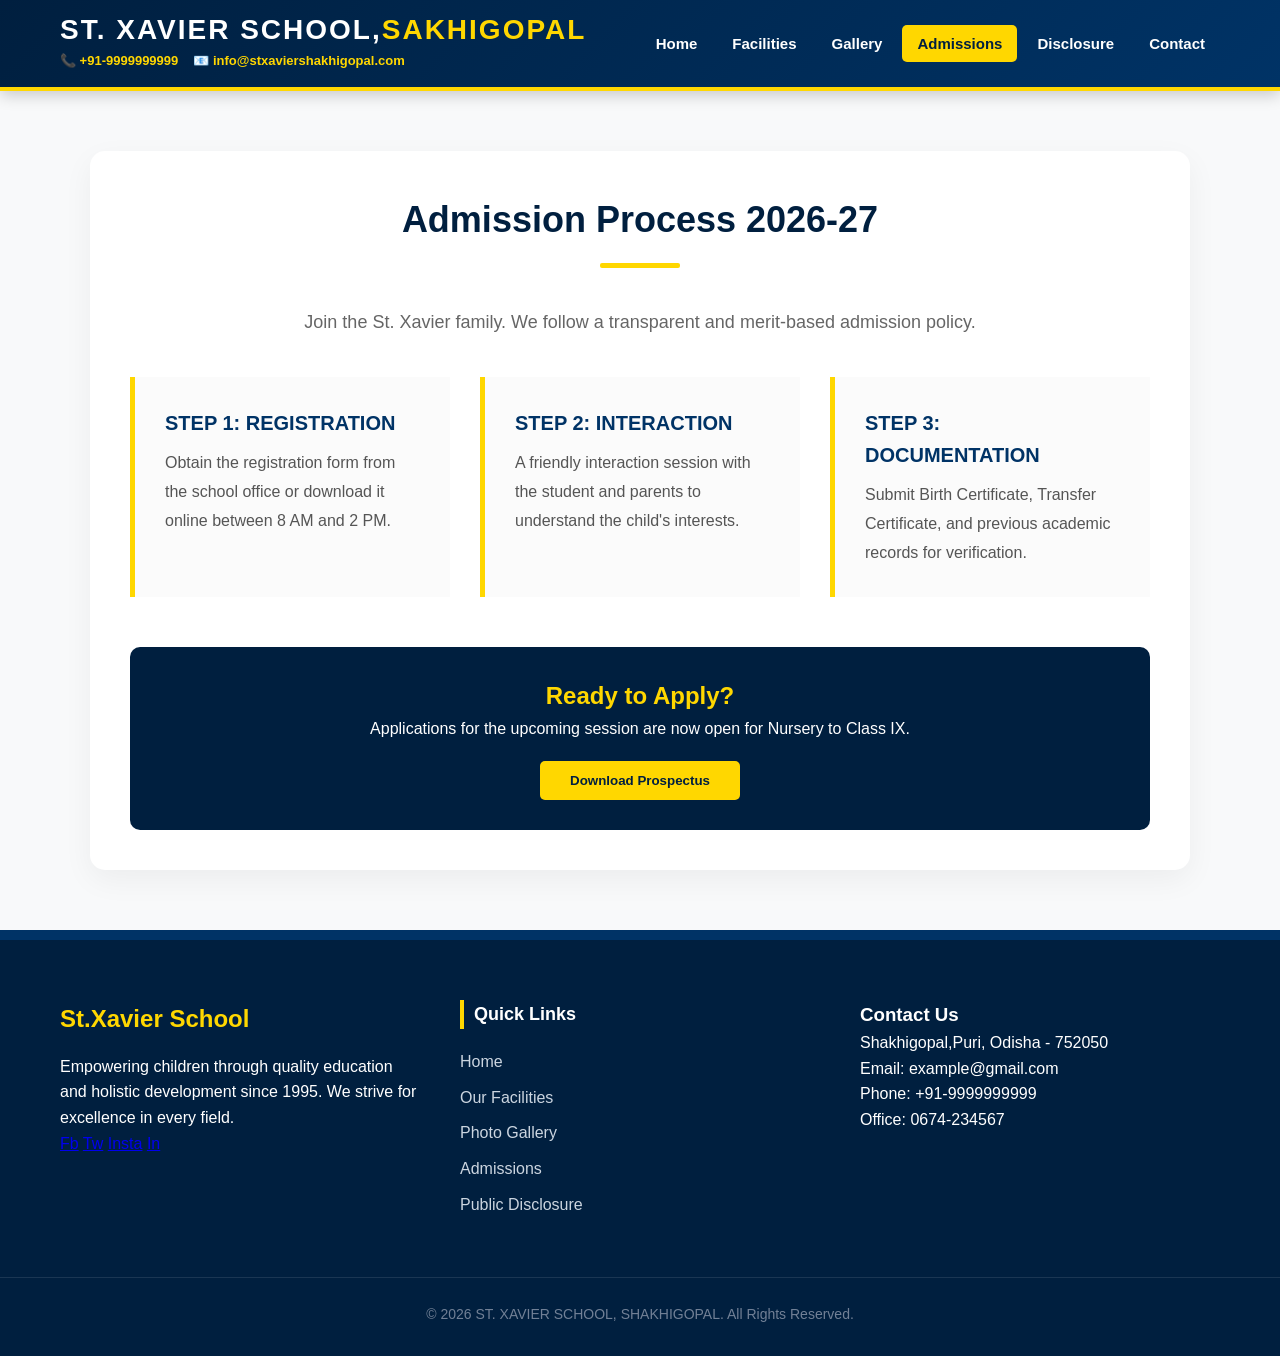
==== admissions.html @ e4fa6ab5 "first commit" ====
<!DOCTYPE html>
<html lang="en">
<head>
    <meta charset="UTF-8">
    <meta name="viewport" content="width=device-width, initial-scale=1.0">
    <title>Admissions | St. Xavier School</title>
    <link rel="stylesheet" href="style.css">
    <link rel="stylesheet" href="https://cdnjs.cloudflare.com/ajax/libs/font-awesome/6.0.0/css/all.min.css">
</head>
<body>
   <header>
    <div class="container">
        <div class="navbar">
            <div class="logo-container">
                <div class="logo">
                    ST. XAVIER SCHOOL,<span>SAKHIGOPAL</span>
                </div>
                <div class="logo-contact">
                    <span>📞 +91-9999999999</span>
                    <span>📧 info@stxaviershakhigopal.com</span>
                </div>
            </div>

            <nav>
                <ul class="nav-links">
                    <li><a href="index.html">Home</a></li>
                    <li><a href="facilities.html">Facilities</a></li>
                    <li><a href="gallery.html">Gallery</a></li>
                    <li><a href="admissions.html" class="active">Admissions</a></li>
                    <li><a href="mandatory.html">Disclosure</a></li>
                    <li><a href="contact.html">Contact</a></li>
                </ul>
            </nav>
        </div>
    </div>
</header> 
    <main class="container">
    <div class="page-content">
        <h1 class="content-title">Admission Process 2026-27</h1>
        
        <div style="text-align: center; margin-bottom: 40px;">
            <p style="font-size: 18px; color: #666;">Join the St. Xavier family. We follow a transparent and merit-based admission policy.</p>
        </div>

        <div class="feature-box">
            <div class="card" style="border-left-color: var(--secondary);">
                <h3>Step 1: Registration</h3>
                <p>Obtain the registration form from the school office or download it online between 8 AM and 2 PM.</p>
            </div>
            <div class="card" style="border-left-color: var(--secondary);">
                <h3>Step 2: Interaction</h3>
                <p>A friendly interaction session with the student and parents to understand the child's interests.</p>
            </div>
            <div class="card" style="border-left-color: var(--secondary);">
                <h3>Step 3: Documentation</h3>
                <p>Submit Birth Certificate, Transfer Certificate, and previous academic records for verification.</p>
            </div>
        </div>

        <div style="margin-top: 50px; background: var(--dark); color: white; padding: 30px; border-radius: 10px; text-align: center;">
            <h2 style="color: var(--secondary);">Ready to Apply?</h2>
            <p>Applications for the upcoming session are now open for Nursery to Class IX.</p>
            <button style="margin-top: 20px; background: var(--secondary); color: var(--dark); padding: 12px 30px; border: none; font-weight: 800; border-radius: 5px; cursor: pointer;">Download Prospectus</button>
        </div>
    </div>
</main>

    <footer>
    <div class="container footer-grid">
        <div class="footer-brand">
            <h2>St.Xavier School</h2>
            <p>Empowering children through quality education and holistic development since 1995. We strive for excellence in every field.</p>
            <div class="social-icons">
                <a href="#">Fb</a>
                <a href="#">Tw</a>
                <a href="#">Insta</a>
                <a href="#">In</a>
            </div>
        </div>
        <div class="footer-links">
            <h3>Quick Links</h3>
            <ul>
                <li><a href="index.html">Home</a></li>
                <li><a href="facilities.html">Our Facilities</a></li>
                <li><a href="gallery.html">Photo Gallery</a></li>
                <li><a href="admissions.html">Admissions</a></li>
                <li><a href="mandatory.html">Public Disclosure</a></li>
            </ul>
        </div>
        <div class="footer-contact">
            <h3>Contact Us</h3>
            <p>Shakhigopal,Puri, Odisha - 752050</p>
            <p>Email: example@gmail.com</p>
            <p>Phone: +91-9999999999</p>
            <p>Office: 0674-234567</p>
        </div>
    </div>
    <div style="text-align: center; margin-top: 50px; padding-top: 25px; border-top: 1px solid rgba(255,255,255,0.1); color: #718096; font-size: 14px;">
            &copy; 2026 ST. XAVIER SCHOOL, SHAKHIGOPAL. All Rights Reserved.
        </div>
 
    </footer>
    <script src="script.js"></script>
</body>
</html>
---- style.css ----
/* --- Base Styles --- */
* {
    margin: 0;
    padding: 0;
    box-sizing: border-box;
    font-family: 'Segoe UI', Arial, sans-serif;
}

:root {
    --primary: #003366;
    --secondary: #FFD700; /* Vibrant Gold */
    --accent: #FF5733;
    --light: #F8F9FA;
    --dark: #001f3f;
}

body {
    background-color: var(--light);
    color: #333;
    line-height: 1.6; /* Adjusted from 3.6 to 1.6 for readability */
}

.container {
    max-width: 1200px;
    margin: auto;
    padding: 0 20px;
}

/* --- BROAD & BOLD HEADER --- */
header {
    background: linear-gradient(135deg, var(--dark) 0%, var(--primary) 100%);
    color: white;
    padding: 15px 0; /* Slightly reduced padding to balance the double-line logo */
    border-bottom: 4px solid var(--secondary);
    position: sticky;
    top: 0;
    z-index: 1000;
    box-shadow: 0 4px 15px rgba(0,0,0,0.2);
}

.navbar {
    display: flex;
    justify-content: space-between;
    align-items: center;
}

/* Updated Logo Section for Vertical Stack */
.logo-container {
    display: flex;
    flex-direction: column;
}

.logo {
    font-size: 28px;
    font-weight: 800;
    text-transform: uppercase;
    letter-spacing: 2px;
    line-height: 1.1;
}

.logo span { color: var(--secondary); }

.logo-contact {
    font-size: 13px;
    color: var(--secondary);
    font-weight: 600;
    margin-top: 5px;
    display: flex;
    gap: 15px;
}

.nav-links {
    display: flex;
    list-style: none;
    gap: 5px;
}

.nav-links li a {
    color: white;
    text-decoration: none;
    padding: 10px 15px;
    border-radius: 5px;
    font-weight: 600;
    transition: all 0.3s ease;
    font-size: 15px;
}

.nav-links li a:hover, .nav-links li a.active {
    background: var(--secondary);
    color: var(--dark);
}

/* Mobile Responsive Header */
@media (max-width: 768px) {
    .navbar {
        flex-direction: column;
        text-align: center;
    }
    .nav-links {
        margin-top: 15px;
        flex-wrap: wrap;
        justify-content: center;
    }
    .logo-contact {
        justify-content: center;
    }
}

/* --- BROAD & VIBRANT FOOTER --- */
/* footer {
    background: var(--dark);
    color: white;
    padding: 20px 0 20px 0;
    margin-top: 60px;
    border-top: 10px solid var(--primary);
} */
footer {
        background: #001f3f; color: white; padding: 60px 0 30px 0;
        border-top: 10px solid #003366; margin-top: 60px;
    }
    .footer-grid { display: grid; grid-template-columns: repeat(auto-fit, minmax(250px, 1fr)); gap: 40px; }
    .footer-brand h2 { color: #FFD700; font-size: 24px; margin-bottom: 15px; font-weight: 800; }
    .footer-links h3 { font-size: 18px; border-left: 4px solid #FFD700; padding-left: 10px; margin-bottom: 20px; }
    .footer-links ul { list-style: none; padding: 0; }
    .footer-links li { margin-bottom: 10px; }
    .footer-links a { color: #cbd5e0; text-decoration: none; transition: 0.3s; }
    .footer-links a:hover { color: #FFD700; }

    /* --- 4. RESPONSIVE --- */
    @media (max-width: 768px) {
        .navbar { flex-direction: column; text-align: center; }
        .nav-links { margin-top: 15px; flex-wrap: wrap; justify-content: center; }
        .logo-contact { justify-content: center; }
    }
/* ... remaining grid/gallery CSS from your snippet ... */

/* --- Middle Portion Styling --- */
.page-content {
    margin: 60px auto; /* Adds top/bottom and side margins */
    max-width: 1100px;
    padding: 40px;
    background: white;
    border-radius: 15px;
    box-shadow: 0 10px 30px rgba(0,0,0,0.05);
}

.content-title {
    font-size: 36px;
    color: var(--dark);
    text-align: center;
    margin-bottom: 40px;
    position: relative;
    font-weight: 800;
}

.content-title::after {
    content: '';
    display: block;
    width: 80px;
    height: 5px;
    background: var(--secondary);
    margin: 15px auto;
    border-radius: 2px;
}

.feature-box {
    display: grid;
    grid-template-columns: repeat(auto-fit, minmax(300px, 1fr));
    gap: 30px;
    margin-top: 30px;
}

.card {
    padding: 30px;
    border-left: 5px solid var(--primary);
    background: #fbfbfb;
    transition: 0.3s;
}

.card:hover {
    transform: translateY(-5px);
    background: #fff;
    box-shadow: 0 5px 15px rgba(0,0,0,0.1);
}

.card h3 {
    color: var(--primary);
    margin-bottom: 10px;
    text-transform: uppercase;
    font-size: 20px;
}

.card p {
    line-height: 1.8;
    color: #555;
}
/* --- GALLERY GRID SYSTEM --- */
.gallery-section {
    padding: 60px 0;
    margin: 0 auto;
    max-width: 1200px;
}

.gallery-grid {
    display: grid;
    grid-template-columns: repeat(auto-fit, minmax(300px, 1fr)); /* Responsive columns */
    gap: 20px; /* Space between images */
    padding: 0 20px;
}

.gallery-item {
    position: relative;
    height: 250px; /* FIXED HEIGHT */
    border-radius: 12px;
    overflow: hidden; /* Important for the hover zoom effect */
    box-shadow: 0 4px 15px rgba(0,0,0,0.1);
    border: 3px solid #fff;
    transition: transform 0.3s ease;
}

.gallery-item img {
    width: 100%;
    height: 100%;
    object-fit: cover; /* This crops the image to fit the 250px height perfectly without stretching */
    transition: transform 0.5s ease;
    display: block;
}

/* --- HOVER EFFECTS --- */
.gallery-item:hover {
    transform: translateY(-5px); /* Lifts the card up */
    border-color: #FFD700; /* Changes border to gold on hover */
    box-shadow: 0 10px 25px rgba(0,0,0,0.2);
}

.gallery-item:hover img {
    transform: scale(1.1); /* Zooms into the photo */
}

/* Overlay text (Optional) */
.gallery-overlay {
    position: absolute;
    bottom: 0;
    left: 0;
    width: 100%;
    padding: 15px;
    background: linear-gradient(transparent, rgba(0, 31, 63, 0.8));
    color: #FFD700;
    font-weight: 700;
    font-size: 14px;
    opacity: 0;
    transition: 0.3s ease;
}

.gallery-item:hover .gallery-overlay {
    opacity: 1;
}
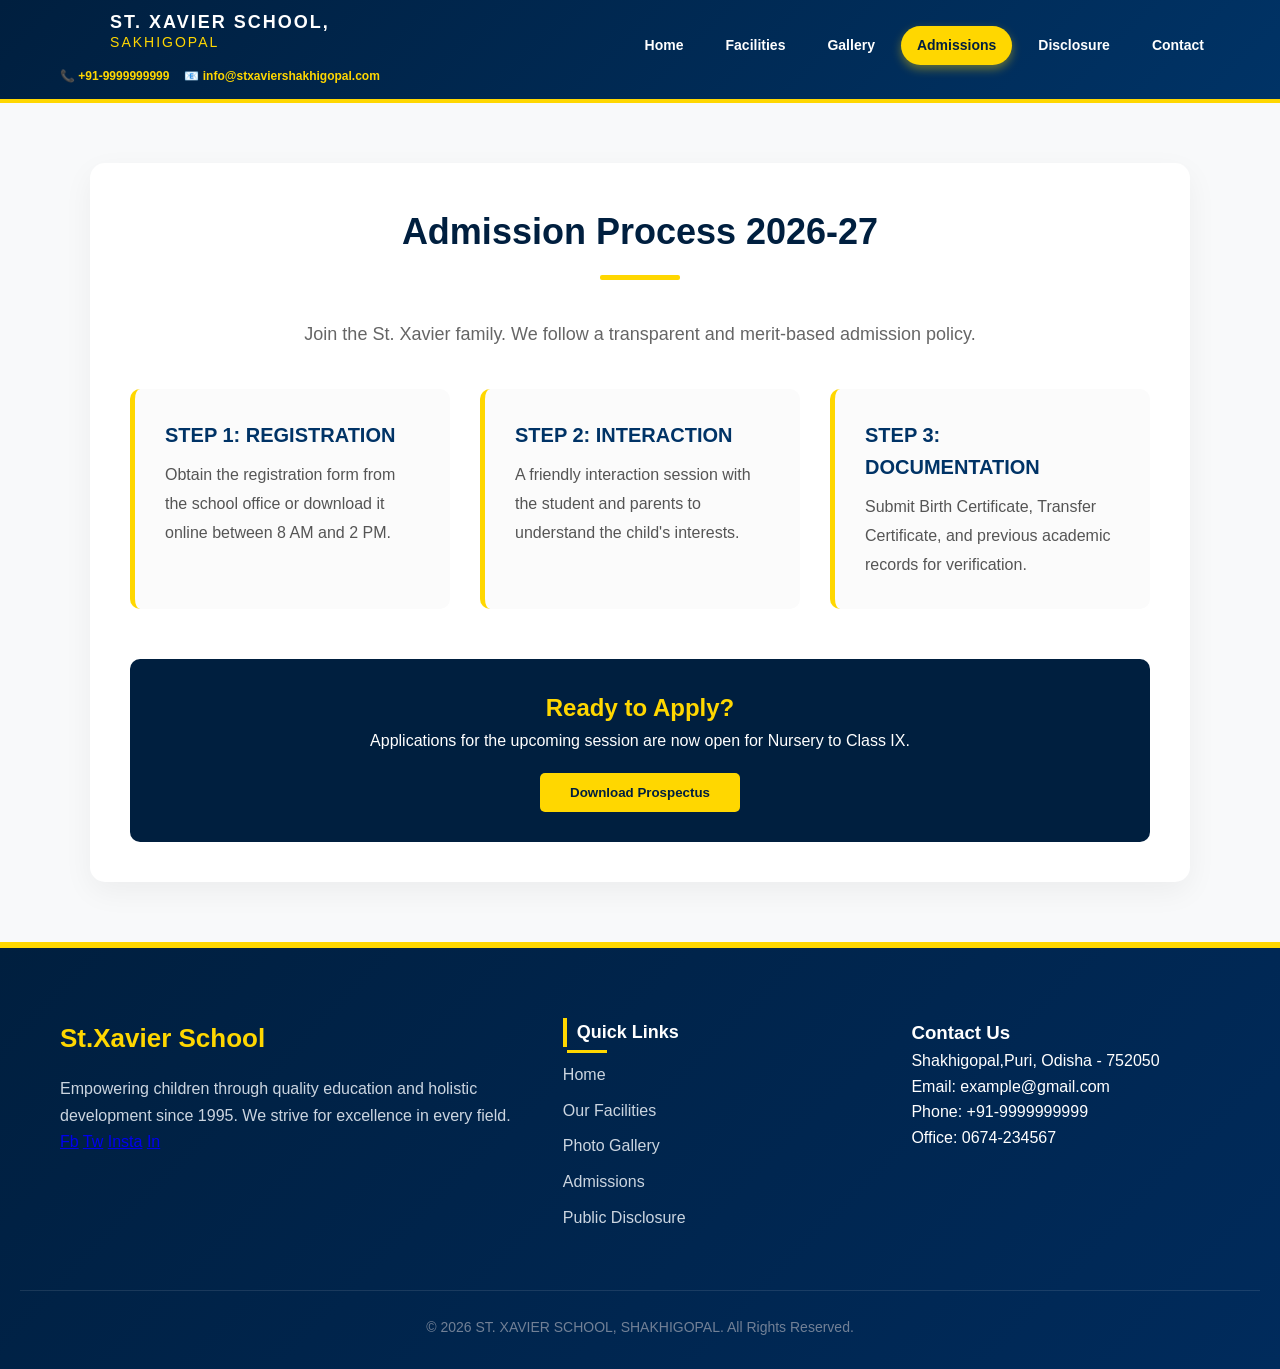
==== commit 0a4e0530: "Fix indentation in admissions.html" ====
--- a/admissions.html
+++ b/admissions.html
@@ -10,7 +10,7 @@
 <body>
    <header>
     <div class="container">
-        <div class="navbar">
+        <div class="navbar"> 
             <div class="logo-container">
                 <div class="logo">
                     ST. XAVIER SCHOOL,<span>SAKHIGOPAL</span>
@@ -102,4 +102,4 @@
     </footer>
     <script src="script.js"></script>
 </body>
-</html>+</html>
--- a/style.css
+++ b/style.css
@@ -11,7 +11,283 @@
     --secondary: #FFD700; /* Vibrant Gold */
     --accent: #FF5733;
     --light: #F8F9FA;
+    --dark: #001f3f;/* --- IMPROVED COLOR SYSTEM --- */
+:root {
+    --primary: #003366;
+    --primary-light: #00509e;
+    --secondary: #FFD700;
+    --accent: #ff7a00;
+    --light: #f4f7fb;
     --dark: #001f3f;
+
+    --shadow: 0 8px 25px rgba(0,0,0,0.08);
+    --transition: all 0.3s ease;
+}
+
+/* --- HEADER (PERFECT ALIGNMENT + EFFECTS) --- */
+header {
+    background: linear-gradient(135deg, var(--dark), var(--primary));
+    color: white;
+    padding: 12px 0;
+    border-bottom: 4px solid var(--secondary);
+    position: sticky;
+    top: 0;
+    z-index: 1000;
+    box-shadow: var(--shadow);
+}
+
+/* NAVBAR LAYOUT */
+.navbar {
+    display: flex;
+    justify-content: space-between;
+    align-items: center;
+}
+
+/* LOGO SECTION */
+.logo-container {
+    display: flex;
+    align-items: center;
+    gap: 12px;
+}
+
+.logo-img {
+    width: 50px;
+    height: 50px;
+    object-fit: contain;
+}
+
+/* SCHOOL NAME */
+.logo {
+    font-size: 18px;
+    font-weight: 600;
+    line-height: 1.2;
+}
+
+.logo span {
+    display: block;
+    font-size: 14px;
+    font-weight: 400;
+}
+
+/* CONTACT */
+.logo-contact {
+    font-size: 12px;
+    display: flex;
+    gap: 15px;
+}
+
+/* NAVIGATION */
+.nav-links {
+    list-style: none;
+    display: flex;
+    gap: 25px;
+}
+
+.nav-links li a {
+    text-decoration: none;
+    color: #000;
+    font-weight: 500;
+}
+
+.nav-links li a.active {
+    color: #D4AF37;
+}/* NAVIGATION */
+.nav-links {
+    display: flex;
+    align-items: center;
+    gap: 10px;
+}
+
+.nav-links li {
+    list-style: none;
+}
+
+.nav-links li a {
+    display: inline-block;
+    padding: 8px 16px;
+    border-radius: 25px;
+    font-size: 14px;
+    font-weight: 600;
+    color: white;
+    text-decoration: none;
+    position: relative;
+    overflow: hidden;
+    transition: var(--transition);
+}
+
+/* hover underline animation */
+.nav-links li a::after {
+    content: '';
+    position: absolute;
+    bottom: 5px;
+    left: 50%;
+    width: 0%;
+    height: 2px;
+    background: var(--secondary);
+    transition: 0.3s;
+    transform: translateX(-50%);
+}
+
+.nav-links li a:hover::after {
+    width: 60%;
+}
+
+.nav-links li a:hover,
+.nav-links li a.active {
+    background: var(--secondary);
+    color: var(--dark);
+    box-shadow: 0 4px 10px rgba(255,215,0,0.4);
+}
+
+/* --- FOOTER (BETTER GRID + ALIGNMENT) --- */
+footer {
+    background: linear-gradient(135deg, var(--dark), #002b5c);
+    color: white;
+    padding: 70px 20px 30px;
+    margin-top: 60px;
+    border-top: 6px solid var(--secondary);
+}
+
+/* GRID FIX */
+.footer-grid {
+    max-width: 1200px;
+    margin: auto;
+    display: grid;
+    grid-template-columns: 1.5fr 1fr 1fr;
+    gap: 40px;
+    align-items: flex-start;
+}
+
+/* BRAND SECTION */
+.footer-brand h2 {
+    color: var(--secondary);
+    font-size: 26px;
+    margin-bottom: 15px;
+}
+
+.footer-brand p {
+    color: #cbd5e0;
+    line-height: 1.7;
+}
+
+/* LINKS */
+.footer-links h3 {
+    font-size: 18px;
+    margin-bottom: 15px;
+    position: relative;
+}
+
+/* underline effect */
+.footer-links h3::after {
+    content: '';
+    width: 40px;
+    height: 3px;
+    background: var(--secondary);
+    position: absolute;
+    bottom: -6px;
+    left: 0;
+}
+
+.footer-links ul {
+    list-style: none;
+}
+
+.footer-links li {
+    margin-bottom: 10px;
+}
+
+.footer-links a {
+    color: #cbd5e0;
+    text-decoration: none;
+    transition: var(--transition);
+}
+
+/* hover slide effect */
+.footer-links a:hover {
+    color: var(--secondary);
+    padding-left: 6px;
+}
+
+/* FOOTER BOTTOM */
+.footer-bottom {
+    text-align: center;
+    margin-top: 40px;
+    padding-top: 20px;
+    border-top: 1px solid rgba(255,255,255,0.1);
+    font-size: 14px;
+    color: #94a3b8;
+}
+
+/* --- EXTRA VISUAL IMPROVEMENTS --- */
+
+/* CARD ENHANCEMENT */
+.card {
+    border-radius: 10px;
+    transition: var(--transition);
+    position: relative;
+}
+
+.card::before {
+    content: '';
+    position: absolute;
+    inset: 0;
+    border-radius: 10px;
+    background: linear-gradient(120deg, transparent, rgba(255,215,0,0.2), transparent);
+    opacity: 0;
+    transition: 0.4s;
+}
+
+.card:hover::before {
+    opacity: 1;
+}
+
+.card:hover {
+    transform: translateY(-8px);
+}
+
+/* BUTTON STYLE (if used) */
+button {
+    background: linear-gradient(135deg, var(--secondary), var(--accent));
+    border: none;
+    padding: 12px 20px;
+    border-radius: 25px;
+    color: var(--dark);
+    font-weight: 700;
+    cursor: pointer;
+    transition: var(--transition);
+}
+
+button:hover {
+    transform: scale(1.05);
+    box-shadow: 0 6px 15px rgba(255,215,0,0.4);
+}
+
+/* --- RESPONSIVE FIX --- */
+@media (max-width: 900px) {
+    .footer-grid {
+        grid-template-columns: 1fr;
+        text-align: center;
+    }
+
+    .footer-links h3::after {
+        left: 50%;
+        transform: translateX(-50%);
+    }
+
+    .navbar {
+        flex-direction: column;
+        gap: 10px;
+    }
+
+    .nav-links {
+        flex-wrap: wrap;
+        justify-content: center;
+    }
+
+    .logo-contact {
+        justify-content: center;
+    }
+}
 }
 
 body {
@@ -254,4 +530,4 @@
 
 .gallery-item:hover .gallery-overlay {
     opacity: 1;
-}+}
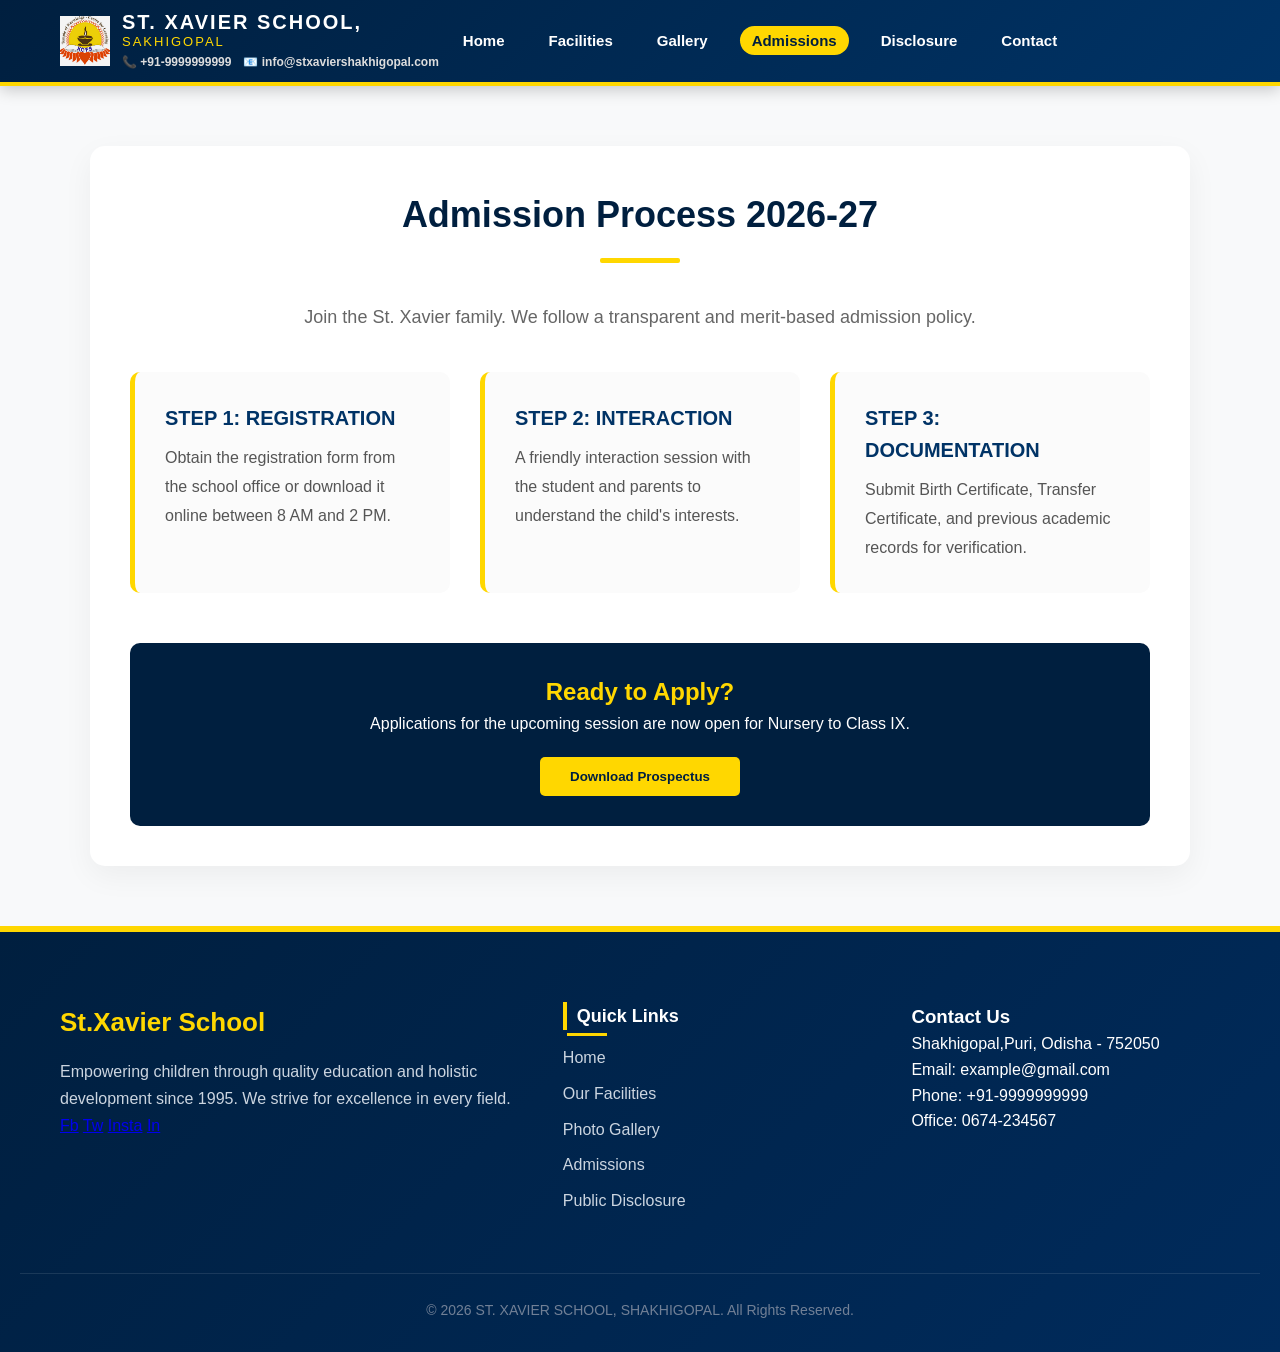
==== commit d799cd92: "Fix logo container structure in admissions.html" ====
--- a/admissions.html
+++ b/admissions.html
@@ -12,6 +12,10 @@
     <div class="container">
         <div class="navbar"> 
             <div class="logo-container">
+                <div class="logo-container">
+                <img src="image/LOGO.jpeg" alt="School Logo" class="logo-img">
+
+                <div>
                 <div class="logo">
                     ST. XAVIER SCHOOL,<span>SAKHIGOPAL</span>
                 </div>
--- a/style.css
+++ b/style.css
@@ -25,29 +25,33 @@
 }
 
 /* --- HEADER (PERFECT ALIGNMENT + EFFECTS) --- */
+/* ===== CLEAN HEADER (FINAL FIX) ===== */
+
 header {
-    background: linear-gradient(135deg, var(--dark), var(--primary));
+    background: linear-gradient(135deg, #001f3f, #003366);
     color: white;
-    padding: 12px 0;
-    border-bottom: 4px solid var(--secondary);
+    padding: 10px 0;
+    border-bottom: 4px solid #FFD700;
     position: sticky;
     top: 0;
     z-index: 1000;
-    box-shadow: var(--shadow);
-}
-
-/* NAVBAR LAYOUT */
+}
+
+/* NAVBAR MAIN */
 .navbar {
     display: flex;
     justify-content: space-between;
     align-items: center;
 }
 
-/* LOGO SECTION */
-.logo-container {
-    display: flex;
+/* LEFT SIDE (LOGO + TEXT) */
+
+   .logo-container {
+    display: flex;
+    flex-direction: row;   /* ✅ important */
     align-items: center;
     gap: 12px;
+
 }
 
 .logo-img {
@@ -58,88 +62,68 @@
 
 /* SCHOOL NAME */
 .logo {
-    font-size: 18px;
-    font-weight: 600;
+    font-size: 20px;
+    font-weight: 700;
     line-height: 1.2;
 }
 
 .logo span {
     display: block;
-    font-size: 14px;
+    font-size: 13px;
     font-weight: 400;
+    color: #FFD700;
 }
 
 /* CONTACT */
 .logo-contact {
     font-size: 12px;
     display: flex;
-    gap: 15px;
-}
-
-/* NAVIGATION */
+    gap: 12px;
+    margin-top: 3px;
+    color: #ddd;
+}
+
+/* RIGHT SIDE NAV */
 .nav-links {
     list-style: none;
     display: flex;
-    gap: 25px;
+    gap: 20px;
+    align-items: center;
 }
 
 .nav-links li a {
     text-decoration: none;
-    color: #000;
-    font-weight: 500;
-}
-
-.nav-links li a.active {
-    color: #D4AF37;
-}/* NAVIGATION */
-.nav-links {
-    display: flex;
-    align-items: center;
-    gap: 10px;
-}
-
-.nav-links li {
-    list-style: none;
-}
-
-.nav-links li a {
-    display: inline-block;
-    padding: 8px 16px;
-    border-radius: 25px;
-    font-size: 14px;
+    color: white;
     font-weight: 600;
-    color: white;
-    text-decoration: none;
-    position: relative;
-    overflow: hidden;
-    transition: var(--transition);
-}
-
-/* hover underline animation */
-.nav-links li a::after {
-    content: '';
-    position: absolute;
-    bottom: 5px;
-    left: 50%;
-    width: 0%;
-    height: 2px;
-    background: var(--secondary);
+    padding: 6px 12px;
+    border-radius: 20px;
     transition: 0.3s;
-    transform: translateX(-50%);
-}
-
-.nav-links li a:hover::after {
-    width: 60%;
-}
-
+}
+
+/* HOVER + ACTIVE */
 .nav-links li a:hover,
 .nav-links li a.active {
-    background: var(--secondary);
-    color: var(--dark);
-    box-shadow: 0 4px 10px rgba(255,215,0,0.4);
-}
-
-/* --- FOOTER (BETTER GRID + ALIGNMENT) --- */
+    background: #FFD700;
+    color: #001f3f;
+}
+
+/* ===== RESPONSIVE ===== */
+@media (max-width: 768px) {
+    .navbar {
+        flex-direction: column;
+        gap: 10px;
+        text-align: center;
+    }
+
+    .nav-links {
+        flex-wrap: wrap;
+        justify-content: center;
+    }
+
+    .logo-contact {
+        justify-content: center;
+    }
+}/* --- FOOTER (BETTER GRID + ALIGNMENT) --- */
 footer {
     background: linear-gradient(135deg, var(--dark), #002b5c);
     color: white;
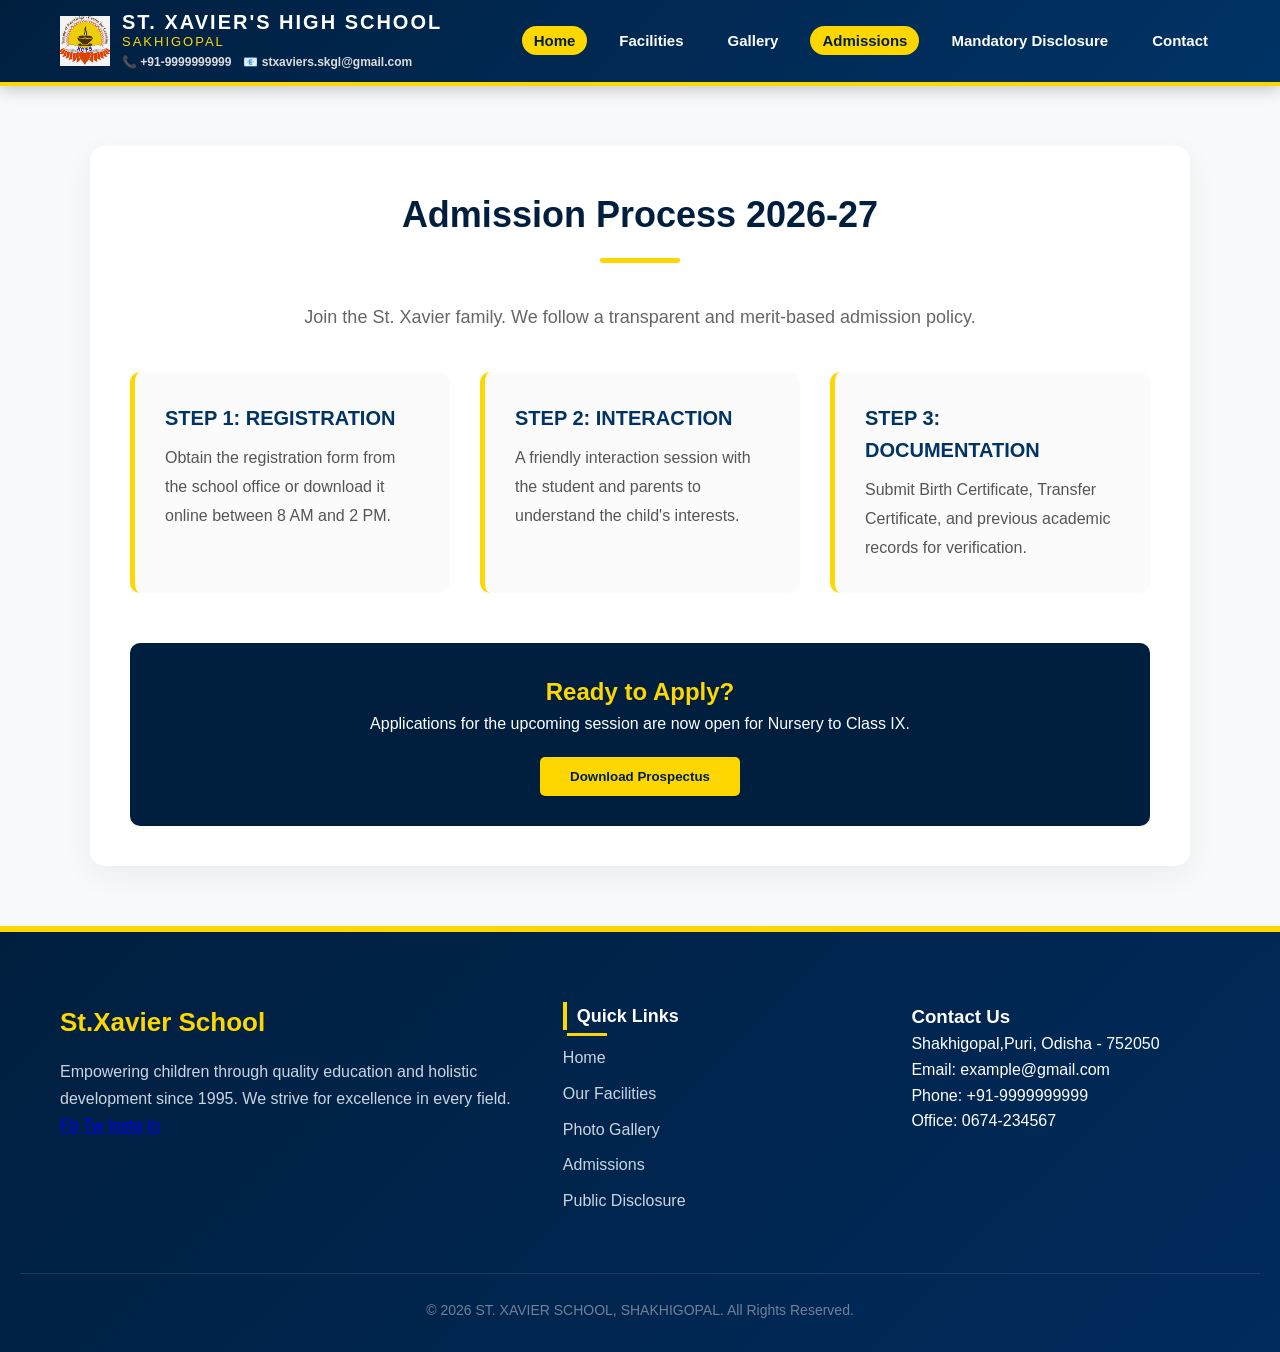
==== commit 7ab67a7f: "Update admissions page header and contact details" ====
--- a/admissions.html
+++ b/admissions.html
@@ -8,36 +8,43 @@
     <link rel="stylesheet" href="https://cdnjs.cloudflare.com/ajax/libs/font-awesome/6.0.0/css/all.min.css">
 </head>
 <body>
-   <header>
+  <header>
     <div class="container">
-        <div class="navbar"> 
+        <div class="navbar">
+
+            <!-- LEFT -->
             <div class="logo-container">
-                <div class="logo-container">
                 <img src="image/LOGO.jpeg" alt="School Logo" class="logo-img">
 
                 <div>
-                <div class="logo">
-                    ST. XAVIER SCHOOL,<span>SAKHIGOPAL</span>
-                </div>
-                <div class="logo-contact">
-                    <span>📞 +91-9999999999</span>
-                    <span>📧 info@stxaviershakhigopal.com</span>
+                    <div class="logo">
+                        ST. XAVIER'S HIGH SCHOOL
+                        <span>SAKHIGOPAL</span>
+                    </div>
+
+                    <div class="logo-contact">
+                        <span>📞 +91-9999999999</span>
+                        <span>📧 stxaviers.skgl@gmail.com</span>
+                    </div>
                 </div>
             </div>
 
+            <!-- RIGHT -->
             <nav>
                 <ul class="nav-links">
-                    <li><a href="index.html">Home</a></li>
+                    <li><a href="index.html" class="active">Home</a></li>
                     <li><a href="facilities.html">Facilities</a></li>
                     <li><a href="gallery.html">Gallery</a></li>
-                    <li><a href="admissions.html" class="active">Admissions</a></li>
-                    <li><a href="mandatory.html">Disclosure</a></li>
+                    <li><a href="admissions.html">Admissions</a></li>
+                    <li><a href="mandatory.html">Mandatory Disclosure</a></li>
                     <li><a href="contact.html">Contact</a></li>
                 </ul>
             </nav>
+
         </div>
     </div>
-</header> 
+</header>
+
     <main class="container">
     <div class="page-content">
         <h1 class="content-title">Admission Process 2026-27</h1>
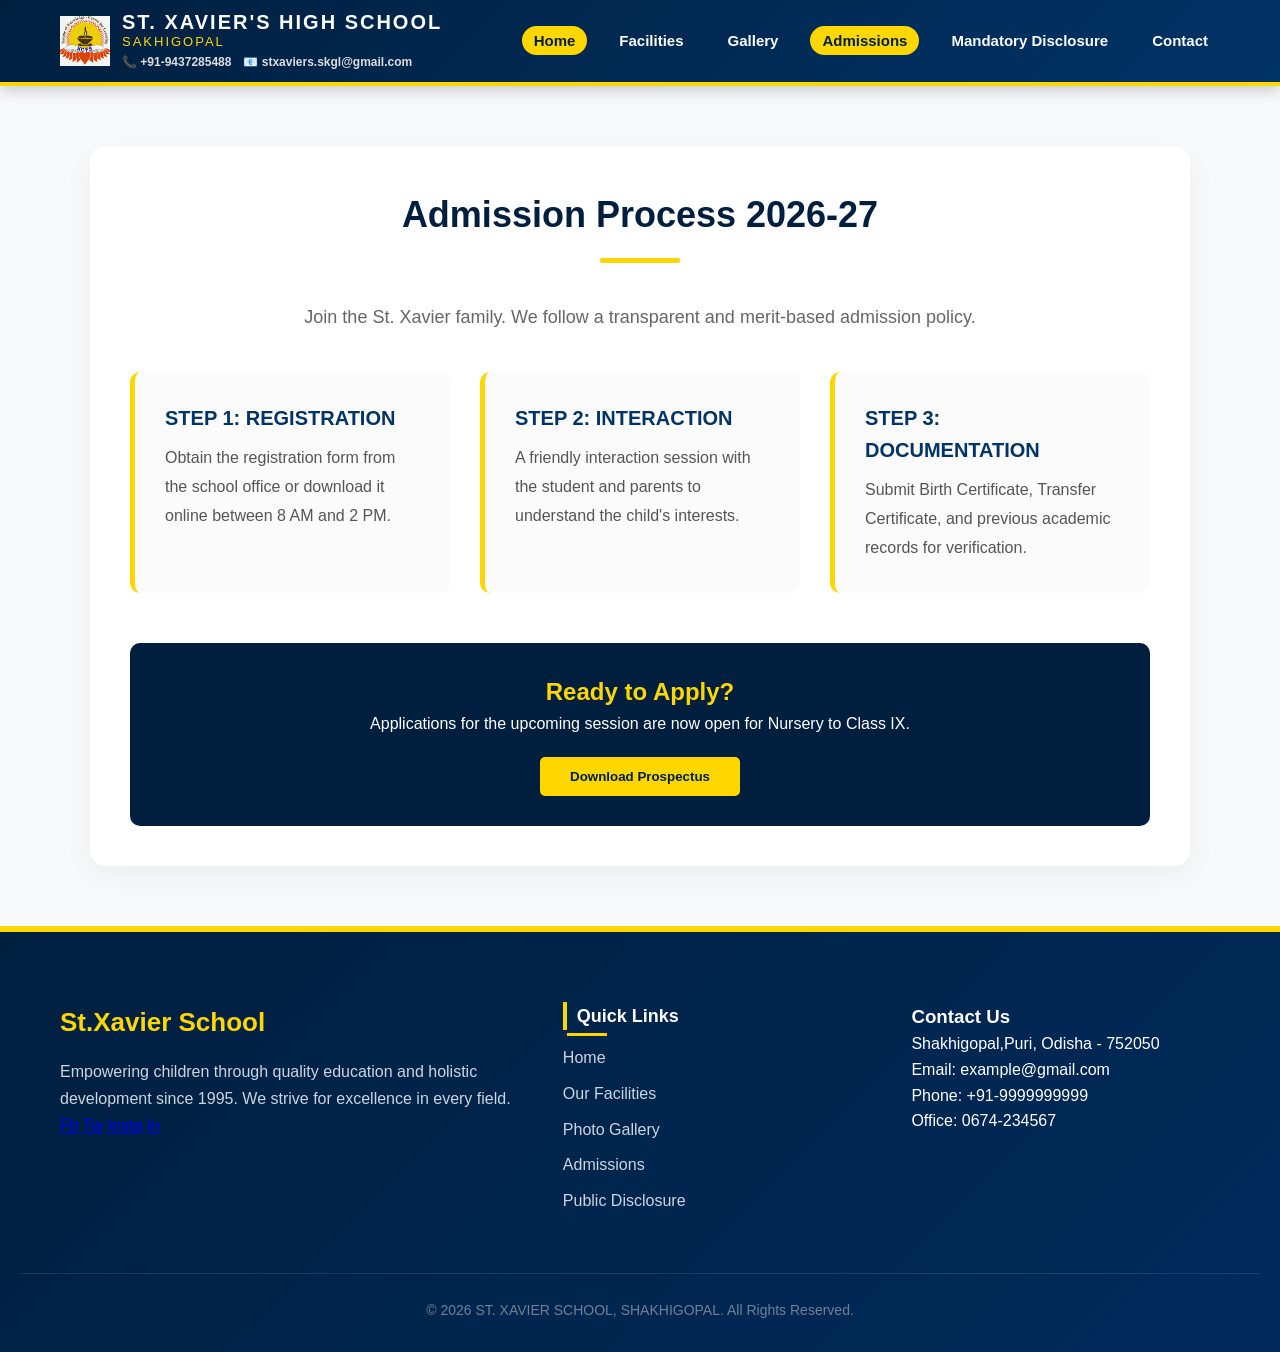
==== commit a968abcf: "Update contact phone number in admissions.html" ====
--- a/admissions.html
+++ b/admissions.html
@@ -7,7 +7,7 @@
     <link rel="stylesheet" href="style.css">
     <link rel="stylesheet" href="https://cdnjs.cloudflare.com/ajax/libs/font-awesome/6.0.0/css/all.min.css">
 </head>
-<body>
+<body> 
   <header>
     <div class="container">
         <div class="navbar">
@@ -23,7 +23,7 @@
                     </div>
 
                     <div class="logo-contact">
-                        <span>📞 +91-9999999999</span>
+                        <span>📞 +91-9437285488</span>
                         <span>📧 stxaviers.skgl@gmail.com</span>
                     </div>
                 </div>
--- a/style.css
+++ b/style.css
@@ -515,3 +515,15 @@
 .gallery-item:hover .gallery-overlay {
     opacity: 1;
 }
+.map-box {
+    width: 100%;
+    height: 300px;
+    overflow: hidden;
+    border-radius: 10px; /* optional for clean look */
+}
+
+.map-box iframe {
+    width: 100%;
+    height: 100%;
+    border: 0;
+}
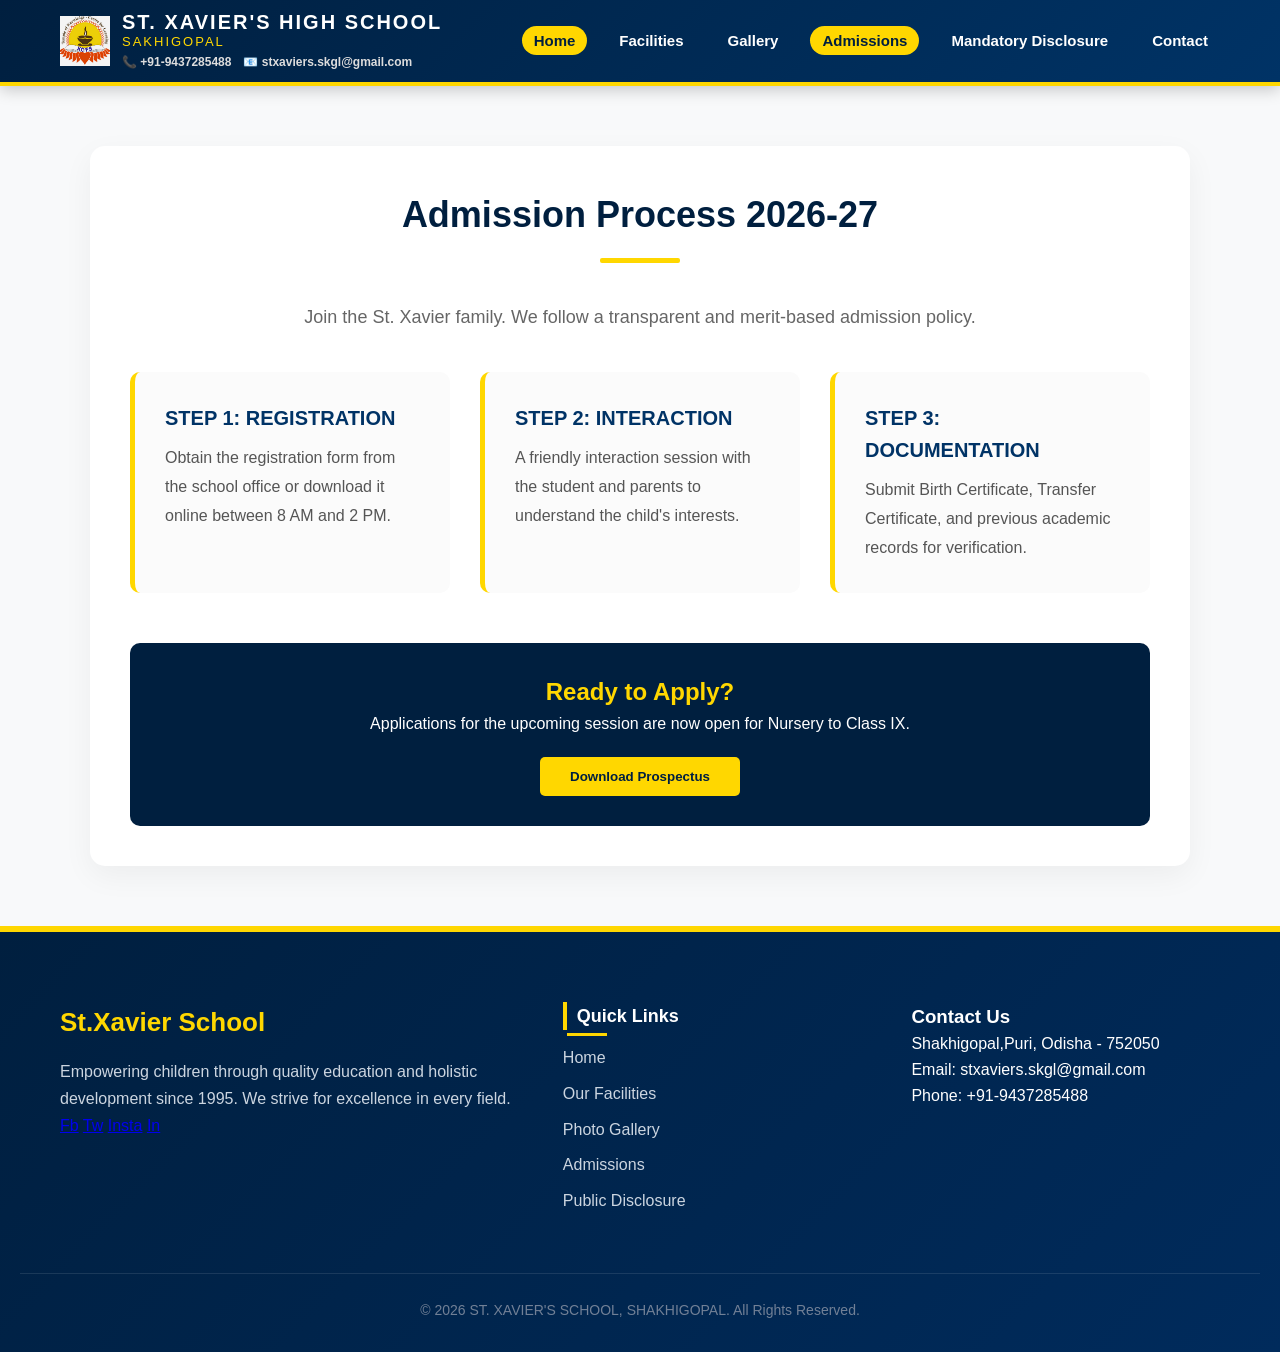
==== commit c3124d7d: "Update school name and contact details in admissions.html" ====
--- a/admissions.html
+++ b/admissions.html
@@ -3,7 +3,7 @@
 <head>
     <meta charset="UTF-8">
     <meta name="viewport" content="width=device-width, initial-scale=1.0">
-    <title>Admissions | St. Xavier School</title>
+    <title>Admissions | St. Xavier's School</title>
     <link rel="stylesheet" href="style.css">
     <link rel="stylesheet" href="https://cdnjs.cloudflare.com/ajax/libs/font-awesome/6.0.0/css/all.min.css">
 </head>
@@ -101,13 +101,13 @@
         <div class="footer-contact">
             <h3>Contact Us</h3>
             <p>Shakhigopal,Puri, Odisha - 752050</p>
-            <p>Email: example@gmail.com</p>
-            <p>Phone: +91-9999999999</p>
-            <p>Office: 0674-234567</p>
+            <p>Email: stxaviers.skgl@gmail.com</p>
+            <p>Phone: +91-9437285488</p>
+            
         </div>
     </div>
     <div style="text-align: center; margin-top: 50px; padding-top: 25px; border-top: 1px solid rgba(255,255,255,0.1); color: #718096; font-size: 14px;">
-            &copy; 2026 ST. XAVIER SCHOOL, SHAKHIGOPAL. All Rights Reserved.
+            &copy; 2026 ST. XAVIER'S SCHOOL, SHAKHIGOPAL. All Rights Reserved.
         </div>
  
     </footer>
